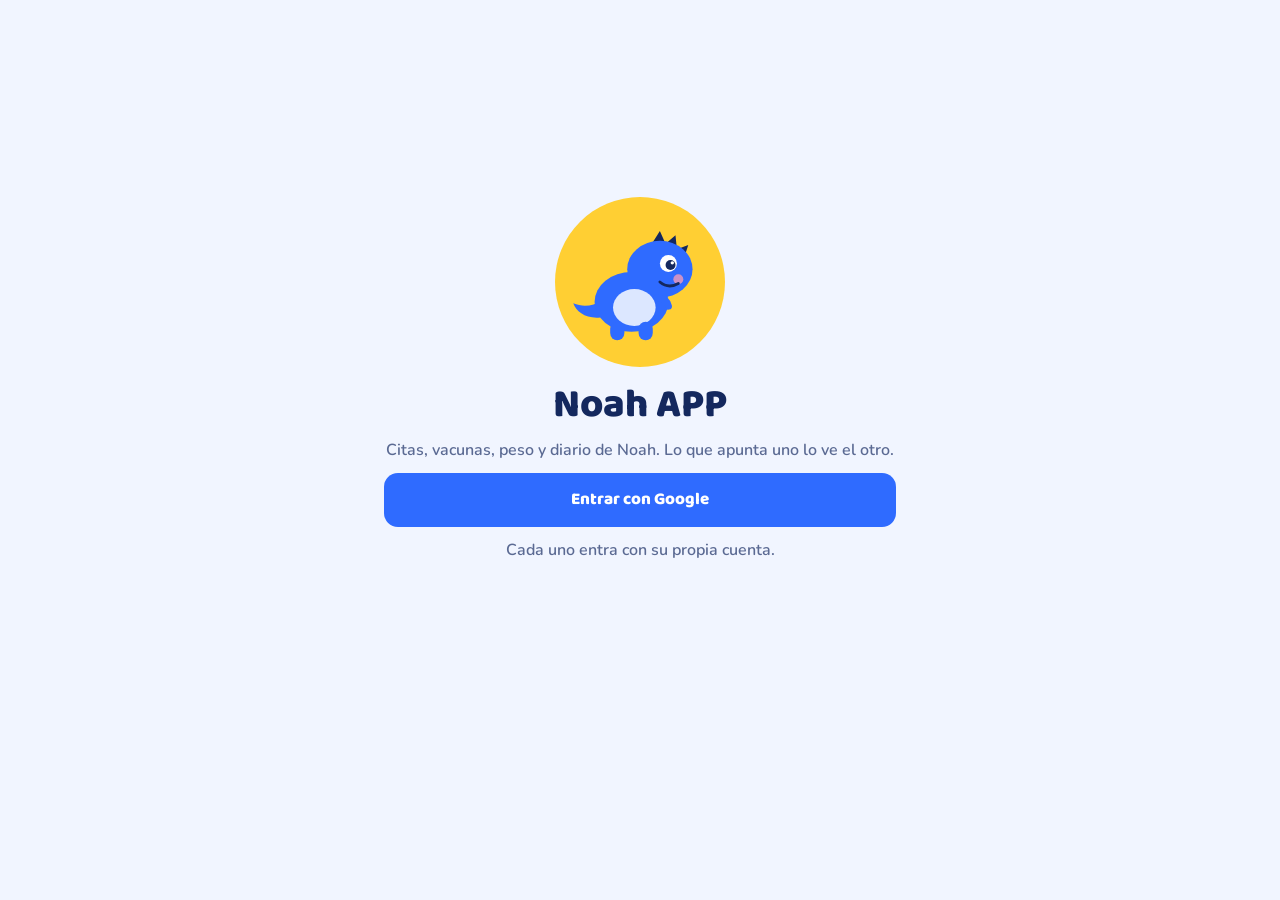
==== index.html @ c12cbd96 "Noah APP 1.0: citas, pediatras, peso con curvas OMS, vacunas y diario compartidos Co-Authored-By: Cl" ====
<!DOCTYPE html>
<html lang="es">
<head>
<meta charset="utf-8">
<meta name="viewport" content="width=device-width, initial-scale=1, maximum-scale=1, viewport-fit=cover">
<title>Noah APP 🦖</title>
<meta name="robots" content="noindex">
<meta name="theme-color" content="#F1F5FF">
<meta name="apple-mobile-web-app-capable" content="yes">
<meta name="mobile-web-app-capable" content="yes">
<meta name="apple-mobile-web-app-status-bar-style" content="default">
<meta name="apple-mobile-web-app-title" content="Noah APP">
<link rel="manifest" href="manifest.webmanifest">
<link rel="apple-touch-icon" href="icons/apple-touch-icon.png">
<link rel="icon" type="image/png" href="icons/icon-192.png">
<link rel="preconnect" href="https://fonts.googleapis.com">
<link href="https://fonts.googleapis.com/css2?family=Baloo+2:wght@600;700;800&family=Nunito:wght@400;600;700;800&display=swap" rel="stylesheet">
<link rel="stylesheet" href="src/style.css?v=1">
</head>
<body>
<div class="app" id="app"><div class="loading"><svg width="44" height="44" viewBox="0 0 48 48"><circle cx="24" cy="24" r="20" fill="none" stroke="#DCE7FF" stroke-width="6"/><path d="M24 4a20 20 0 0 1 20 20" fill="none" stroke="#2F6BFF" stroke-width="6" stroke-linecap="round"/></svg>Cargando…</div></div>
<div id="layer"></div>
<nav class="nav" id="nav" hidden><div class="in">
  <button data-v="home"><svg viewBox="0 0 24 24"><path d="M4 11.5 12 5l8 6.5V19a1 1 0 0 1-1 1h-4v-5h-6v5H5a1 1 0 0 1-1-1z"/></svg>Inicio</button>
  <button data-v="citas"><svg viewBox="0 0 24 24"><rect x="3.5" y="5" width="17" height="15" rx="3"/><path d="M3.5 10h17M8 3v4M16 3v4"/></svg>Citas</button>
  <button data-v="peso"><svg viewBox="0 0 24 24"><path d="M5 20h14l-1.5-11h-11z"/><circle cx="12" cy="6" r="2.5"/><path d="M12 13v3"/></svg>Peso</button>
  <button data-v="vacunas"><svg viewBox="0 0 24 24"><path d="m14 4 6 6M17 7l-9.5 9.5-3 .5.5-3L14.5 4.5M11 8l2 2M8 11l2 2M4 20l3-3"/></svg>Vacunas</button>
  <button data-v="diario"><svg viewBox="0 0 24 24"><path d="M6 3.5h11a1.5 1.5 0 0 1 1.5 1.5v15H7a2 2 0 0 1-2-2V4.5a1 1 0 0 1 1-1z"/><path d="M9 8h6M9 12h6"/></svg>Diario</button>
</div></nav>
<script src="config.js?v=1"></script>
<script src="src/data.js?v=1"></script>
<script src="src/google.js?v=1"></script>
<script src="src/ui.js?v=1"></script>
<script>
/* Actualizaciones: si llega una versión nueva mientras usas la app, aparece un aviso para recargar */
if('serviceWorker' in navigator&&location.protocol==='https:'){
  var hadSW=!!navigator.serviceWorker.controller;
  navigator.serviceWorker.register('sw.js').then(function(r){ r.update(); document.addEventListener('visibilitychange',function(){ if(!document.hidden) r.update(); }); });
  navigator.serviceWorker.addEventListener('controllerchange',function(){
    if(!hadSW||document.getElementById('upd')) return;
    var b=document.createElement('button'); b.id='upd'; b.className='updbar'; b.textContent='Versión nueva lista · Toca para actualizar';
    b.onclick=function(){ location.reload(); }; document.body.appendChild(b);
  });
}
</script>
</body>
</html>
---- src/style.css ----
:root{
  --ink:#14285E; --blue:#2F6BFF; --blue2:#DCE7FF; --sky:#F1F5FF; --sun:#FFCF33; --sun2:#FFF3C4;
  --mut:#5B6A93; --line:#E2E8F6; --ok:#169B66; --bad:#D6455D; --card:#fff;
  --safe-b:env(safe-area-inset-bottom); --safe-t:env(safe-area-inset-top);
  font-family:'Nunito',system-ui,-apple-system,sans-serif; color:var(--ink); -webkit-text-size-adjust:100%;
}
*{box-sizing:border-box;margin:0;padding:0}
html,body{background:var(--sky)}
body{min-height:100vh;font-size:15px;line-height:1.4;-webkit-tap-highlight-color:transparent}
button,input,select,textarea{font:inherit;color:inherit}
button{background:none;border:0;cursor:pointer}
a{color:inherit;text-decoration:none}
h1,h2,h3,.big,.dt b{font-family:'Baloo 2',system-ui,sans-serif;line-height:1.1}
svg{display:block}
.app{max-width:560px;margin:0 auto;padding:calc(var(--safe-t) + 10px) 14px calc(84px + var(--safe-b))}
.loading{min-height:70vh;display:grid;place-items:center;align-content:center;gap:14px;color:var(--mut);font-weight:700}
.loading svg{animation:spin 1s linear infinite}@keyframes spin{to{transform:rotate(360deg)}}

/* portada */
.hero{position:relative;background:var(--blue);color:#fff;border-radius:28px;padding:18px 20px 20px;margin:0 0 14px;overflow:hidden}
.hero::after{content:'';position:absolute;right:-40px;top:-40px;width:150px;height:150px;border-radius:50%;background:var(--sun);opacity:.95}
.hero .dino{position:absolute;right:6px;bottom:-14px;width:120px;z-index:1;filter:drop-shadow(0 4px 0 rgba(20,40,94,.25))}
.hero .dino path[fill="#2F6BFF"],.hero .dino ellipse[fill="#2F6BFF"],.hero .dino rect{fill:#5C8BFF}
.hero .dino path[stroke="#2F6BFF"]{stroke:#5C8BFF}
.hero h1{font-size:44px;font-weight:800;letter-spacing:-.5px;position:relative;z-index:1}
.hero .age{font-size:17px;font-weight:700;opacity:.95;margin-top:2px;max-width:62%}
.hero .tag{position:relative;z-index:1;max-width:60%;margin-top:10px;background:rgba(255,255,255,.18);color:#fff}
.gear{position:absolute;right:12px;top:12px;z-index:2;width:38px;height:38px;border-radius:50%;display:grid;place-items:center;background:rgba(20,40,94,.18)}
.gear svg{width:20px;height:20px;fill:none;stroke:var(--ink);stroke-width:2;stroke-linecap:round}

/* cabecera de sección */
.top{display:flex;align-items:flex-end;justify-content:space-between;gap:10px;margin:6px 2px 12px}
.top h1{font-size:34px;font-weight:800}
.top p{color:var(--mut);font-size:14px;font-weight:600}
.add{width:44px;height:44px;border-radius:16px;background:var(--sun);display:grid;place-items:center;flex:none;box-shadow:0 3px 0 #E2AE00}
.add svg{width:22px;height:22px;stroke:var(--ink);stroke-width:2.6;stroke-linecap:round;fill:none}
.add:active{transform:translateY(2px);box-shadow:0 1px 0 #E2AE00}

/* tarjetas */
.stack{display:grid;gap:10px}
.card{background:var(--card);border-radius:20px;padding:14px 16px;border:1px solid var(--line)}
.card[data-act]{cursor:pointer}
.card.hi{background:var(--sun2);border-color:#F5DE8A}
.card.past{opacity:.75}
.card h3{font-size:19px;margin-bottom:4px}
.lbl{font-size:12.5px;font-weight:800;color:var(--mut);margin-bottom:6px;display:flex;gap:6px;align-items:center;flex-wrap:wrap}
.strong{font-weight:800}
.mut{color:var(--mut)} .sm{font-size:13px}
.pad{padding:6px 4px}
.note{margin-top:6px;background:var(--sky);border-radius:10px;padding:6px 10px;font-size:13.5px;white-space:pre-wrap}
.txt{white-space:pre-wrap}
.big{font-size:36px;font-weight:800;display:flex;align-items:baseline;gap:4px}
.big small{font-size:16px;font-weight:700;color:var(--mut)}
.big.sm{font-size:26px}
.pc{margin-left:8px;font-family:Nunito,system-ui,sans-serif;font-size:13px;font-weight:800;background:var(--blue2);color:var(--blue);border-radius:99px;padding:2px 8px;align-self:center}
.tag{display:inline-block;background:var(--sun2);color:var(--ink);font-size:12.5px;font-weight:800;border-radius:99px;padding:3px 10px}
.tag.sm{font-size:11px;padding:1px 8px;vertical-align:middle;background:#DDF5EA;color:var(--ok)}
.by{margin-left:auto;background:var(--sky);border-radius:99px;padding:1px 8px;font-weight:700}
.row2{display:flex;gap:8px;margin-top:12px;flex-wrap:wrap}
.btn{display:inline-flex;align-items:center;justify-content:center;gap:6px;background:var(--blue);color:#fff;font-weight:800;border-radius:14px;padding:12px 18px;min-height:46px}
.btn svg{width:18px;height:18px;fill:none;stroke:currentColor;stroke-width:2.2;stroke-linecap:round;stroke-linejoin:round}
.btn.sm{padding:8px 12px;min-height:38px;font-size:14px;border-radius:12px}
.btn.ghost{background:var(--blue2);color:var(--blue)}
.btn.danger{color:var(--bad);background:#FCE6EA}
.btn.big{width:100%;font-size:17px;min-height:54px}
.btn:active{filter:brightness(.94)}
.btn:disabled{opacity:.6}
.link{color:var(--blue);font-weight:800;padding:8px 4px;text-align:left}
.empty{text-align:center;padding:26px 16px;background:#fff;border:2px dashed var(--line);border-radius:20px}
.empty p{color:var(--mut);margin-bottom:12px;font-weight:600}
.foot{color:var(--mut);font-size:12.5px;padding:4px 6px 0}
:focus-visible{outline:3px solid var(--sun);outline-offset:2px}

/* segmentos */
.seg{display:flex;background:#fff;border:1px solid var(--line);border-radius:14px;padding:4px;margin:0 0 12px;gap:2px;overflow-x:auto}
.seg button{flex:1;padding:8px 8px;border-radius:10px;font-weight:800;font-size:14px;color:var(--mut);white-space:nowrap}
.seg button.on{background:var(--ink);color:#fff}

/* citas */
.cita{display:flex;gap:12px;align-items:flex-start}
.dt{flex:none;width:54px;height:58px;border-radius:14px;background:var(--sun);display:grid;place-items:center;align-content:center;box-shadow:inset 0 -4px 0 rgba(0,0,0,.07)}
.dt b{font-size:26px;line-height:1}
.dt span{font-size:12px;font-weight:800;text-transform:lowercase}
.past .dt{background:var(--blue2)}

/* peso */
.chart{padding:10px 8px 10px}
.wchart{width:100%;height:auto}
.wchart .gl{stroke:#EEF2FA;stroke-width:1}
.wchart .ax{font-size:9.5px;fill:var(--mut);font-family:Nunito,system-ui,sans-serif;font-weight:700}
.wchart .pl{font-size:8.5px;fill:#8A98C0;font-family:Nunito,system-ui,sans-serif;font-weight:800}
.wchart .b1{fill:#E9F0FF}
.wchart .b2{fill:#D6E3FF}
.wchart .p50{fill:none;stroke:#9DB7FF;stroke-width:1.5;stroke-dasharray:4 3}
.wchart .sl{fill:none;stroke-width:2.2;stroke-linejoin:round}
.wchart .sl.c{stroke:var(--blue)} .wchart .sl.f{stroke:#E8A800}
.wchart .dot{stroke:#fff;stroke-width:2}
.wchart .dot.c{fill:var(--blue)} .wchart .dot.f{fill:var(--sun);stroke:var(--ink);stroke-width:1.5}
.wchart .now{stroke:var(--ink);stroke-width:1;stroke-dasharray:2 3;opacity:.4}
.legend{display:flex;gap:14px;justify-content:center;font-size:12px;font-weight:700;color:var(--mut);margin-top:4px}
.legend i{display:inline-block;width:10px;height:10px;border-radius:50%;margin-right:5px;vertical-align:-1px}
.legend .lf{background:var(--sun);border:1.5px solid var(--ink)} .legend .lc{background:var(--blue)} .legend .lb{background:#D6E3FF;border-radius:3px}
.wrow{display:flex;align-items:center;gap:10px}
.wl{flex:1;min-width:0}
.wl .lbl{margin-bottom:0}
.gain{flex:none;text-align:right;font-weight:800;font-size:16px;display:grid}
.gain small{font-size:11.5px;color:var(--mut);font-weight:700}
.gain.up{color:var(--ok)} .gain.dn{color:var(--bad)}

/* vacunas */
.chips{display:flex;flex-wrap:wrap;gap:5px;margin-top:8px}
.vc{font-size:12.5px;font-weight:800;background:var(--blue2);color:var(--ink);border-radius:8px;padding:3px 8px}
.vc.rec{background:#fff;border:1.5px dashed #A9BEEB}
.vc i{font-style:normal;font-weight:700;font-size:10.5px;color:var(--mut);margin-left:4px}
.vc.got{background:#DDF5EA;color:var(--ok)}
.tl{list-style:none;display:grid;gap:0;position:relative}
.tl li{display:flex;gap:12px;position:relative;cursor:pointer;padding-bottom:10px}
.tl li::before{content:'';position:absolute;left:13px;top:28px;bottom:0;width:3px;background:var(--line);border-radius:2px}
.tl li:last-child::before{display:none}
.tdot{flex:none;width:29px;height:29px;border-radius:50%;background:#fff;border:3px solid var(--line);display:grid;place-items:center;margin-top:12px;z-index:1}
.tdot svg{width:16px;height:16px;fill:none;stroke:#fff;stroke-width:3;stroke-linecap:round;stroke-linejoin:round}
.tl .done .tdot{background:var(--ok);border-color:var(--ok)}
.tl .next .tdot{background:var(--sun);border-color:var(--ink)}
.tbody{flex:1;background:#fff;border:1px solid var(--line);border-radius:18px;padding:12px 14px;min-width:0}
.tl .next .tbody{border:2px solid var(--ink);box-shadow:0 4px 0 var(--sun)}
.tl .later .tbody{background:rgba(255,255,255,.6)}
.trow{display:flex;justify-content:space-between;align-items:baseline;gap:8px}
.trow .strong{font-family:'Baloo 2',system-ui,sans-serif;font-size:19px}
.st{font-size:12.5px;font-weight:800;color:var(--mut);text-align:right}
.done .st{color:var(--ok)}
.citav{display:flex;gap:6px;align-items:center;font-weight:800;font-size:13px;color:var(--blue);margin-top:4px}
.citav svg{width:15px;height:15px;fill:none;stroke:currentColor;stroke-width:2.2;stroke-linecap:round}
.vx{display:flex;gap:10px;align-items:center;padding:4px 0;cursor:pointer}
.ok{flex:none;width:26px;height:26px;border-radius:50%;background:var(--ok);display:grid;place-items:center}
.ok svg{width:15px;height:15px;fill:none;stroke:#fff;stroke-width:3;stroke-linecap:round}
.vlist{list-style:none;display:grid;gap:6px;margin:12px 0}
.vlist b{display:inline-block;min-width:66px}

/* diario */
.dr.t-tratamiento{border-left:5px solid var(--blue)}
.dr.t-pendiente{border-left:5px solid var(--sun)}
.todo{display:flex;gap:10px;align-items:flex-start}
.cb{flex:none;width:28px;height:28px;border-radius:9px;border:2.5px solid var(--ink);display:grid;place-items:center}
.cb svg{width:16px;height:16px;fill:none;stroke:transparent;stroke-width:3;stroke-linecap:round}
.cb.on{background:var(--ok);border-color:var(--ok)} .cb.on svg{stroke:#fff}
.struck{text-decoration:line-through;color:var(--mut)}

/* hojas y formularios */
#layer .scrim{position:fixed;inset:0;background:rgba(20,40,94,.4);z-index:40;opacity:0;transition:opacity .2s}
#layer .sheet{position:fixed;left:0;right:0;bottom:0;max-width:560px;margin:0 auto;background:#fff;border-radius:26px 26px 0 0;z-index:41;max-height:92vh;overflow:auto;padding:20px 18px calc(18px + var(--safe-b));transform:translateY(100%);transition:transform .25s cubic-bezier(.2,.8,.2,1)}
#layer.open .scrim{opacity:1} #layer.open .sheet{transform:none}
@media (prefers-reduced-motion:reduce){#layer .sheet,#layer .scrim{transition:none}}
.x{position:absolute;right:12px;top:10px;width:36px;height:36px;border-radius:50%;background:var(--sky);font-size:24px;line-height:1;color:var(--mut)}
.sheetf h2{font-size:26px;font-weight:800;margin:0 40px 10px 0}
.f{display:grid;gap:4px;margin-bottom:10px;min-width:0}
.f>span{font-size:13px;font-weight:800;color:var(--mut)}
.f input,.f select,.f textarea,.inl input,.sheetf>textarea{width:100%;border:2px solid var(--line);border-radius:12px;padding:10px 12px;background:#fff;font-size:16px;min-height:46px;-webkit-appearance:none;appearance:none}
.f select{background:#fff url("data:image/svg+xml,%3Csvg xmlns='http://www.w3.org/2000/svg' width='12' height='8'%3E%3Cpath d='M1 1l5 5 5-5' stroke='%235B6A93' stroke-width='2' fill='none'/%3E%3C/svg%3E") no-repeat right 12px center;padding-right:32px}
.f input:focus,.f select:focus,.f textarea:focus,.inl input:focus,.sheetf>textarea:focus{border-color:var(--blue);outline:none}
.f input[type=date],.f input[type=time]{min-width:0;display:block}
.two{display:grid;grid-template-columns:1fr 1fr;gap:8px}
.three{display:grid;grid-template-columns:1fr 1fr 1fr;gap:8px}
.checks{display:grid;gap:6px}
.ck{display:flex;gap:8px;align-items:center;font-size:14px;padding:6px 8px;border:1.5px solid var(--line);border-radius:10px}
.ck input{width:20px;height:20px;accent-color:var(--ok);flex:none}
.ck b{min-width:60px}.ck i{color:var(--mut);font-size:12px}
.actions{display:flex;gap:8px;margin-top:6px}
.actions .btn{flex:1}
.actions.col{flex-direction:column}
.meta{font-size:12.5px;color:var(--mut);margin:2px 0 8px}
.box{background:var(--sky);border-radius:16px;padding:12px;margin:12px 0}
.box h3{font-size:18px}
.inl{display:flex;gap:6px;margin:8px 0 6px}
.inl input{flex:1}
.ver{text-align:center;color:var(--mut);font-size:12.5px;margin-top:14px;font-weight:700}

/* bienvenida */
.welcome{min-height:82vh;display:grid;align-content:center;gap:12px;text-align:center;padding:0 10px}
.welcome .dino{width:170px;margin:0 auto 4px;background:var(--sun);border-radius:50%;padding:14px}
.welcome h1{font-size:40px;font-weight:800}
.welcome p{font-size:16px;color:var(--mut);font-weight:600}

/* barra inferior */
.nav{position:fixed;left:0;right:0;bottom:0;z-index:20;background:rgba(255,255,255,.96);backdrop-filter:blur(10px);-webkit-backdrop-filter:blur(10px);border-top:1px solid var(--line);padding-bottom:var(--safe-b)}
.nav .in{max-width:560px;margin:0 auto;display:grid;grid-template-columns:repeat(5,1fr)}
.nav button{display:grid;justify-items:center;gap:2px;padding:8px 0 6px;font-size:11px;font-weight:800;color:var(--mut)}
.nav svg{width:42px;height:28px;padding:3px 10px;border-radius:99px;fill:none;stroke:currentColor;stroke-width:2;stroke-linecap:round;stroke-linejoin:round}
.nav button.on{color:var(--ink)}
.nav button.on svg{background:var(--sun)}

.sync{display:block;width:100%;background:var(--sun2);border:1px solid #F5DE8A;border-radius:12px;padding:8px;font-weight:800;font-size:13px;margin-bottom:10px}
.toast{position:fixed;left:50%;bottom:calc(88px + var(--safe-b));transform:translateX(-50%);background:var(--ink);color:#fff;font-weight:700;padding:10px 16px;border-radius:14px;z-index:60;max-width:90vw;text-align:center;transition:opacity .3s}
.toast.out{opacity:0}
.updbar{position:fixed;left:12px;right:12px;top:calc(var(--safe-t) + 8px);z-index:70;background:var(--sun);color:var(--ink);font-weight:800;padding:12px;border-radius:14px;box-shadow:0 4px 0 #E2AE00}
.sync[hidden]{display:none}
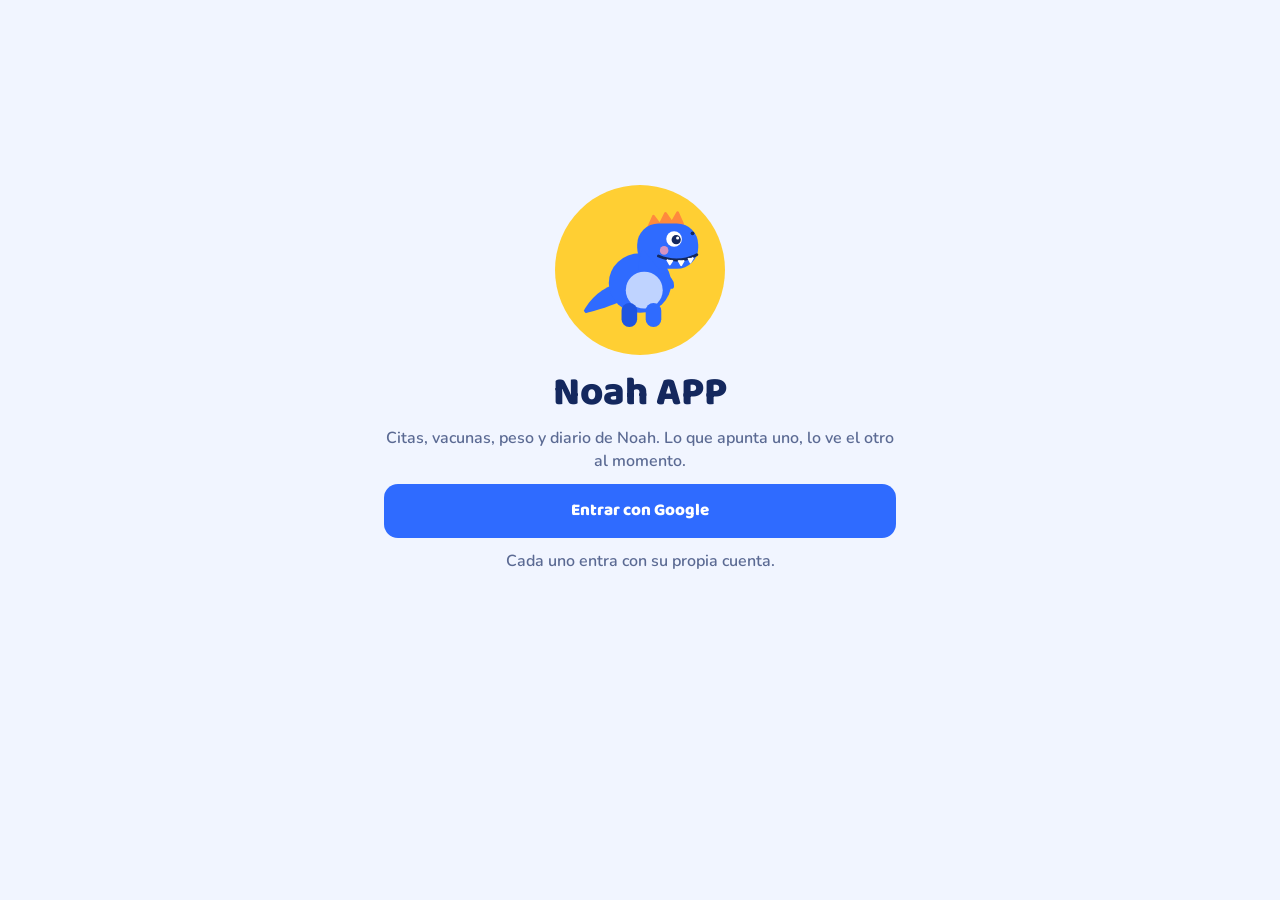
==== commit c9490e7c: "Noah APP 1.3: dinosaurio nuevo y toque andaluz en los textos Co-Authored-By: Claude Opus 5.5 <norepl" ====
--- a/index.html
+++ b/index.html
@@ -18,7 +18,7 @@
 <link rel="stylesheet" href="src/style.css?v=1">
 </head>
 <body>
-<div class="app" id="app"><div class="loading"><svg width="44" height="44" viewBox="0 0 48 48"><circle cx="24" cy="24" r="20" fill="none" stroke="#DCE7FF" stroke-width="6"/><path d="M24 4a20 20 0 0 1 20 20" fill="none" stroke="#2F6BFF" stroke-width="6" stroke-linecap="round"/></svg>Cargando…</div></div>
+<div class="app" id="app"><div class="loading"><svg width="44" height="44" viewBox="0 0 48 48"><circle cx="24" cy="24" r="20" fill="none" stroke="#DCE7FF" stroke-width="6"/><path d="M24 4a20 20 0 0 1 20 20" fill="none" stroke="#2F6BFF" stroke-width="6" stroke-linecap="round"/></svg>Un momentito…</div></div>
 <div id="layer"></div>
 <nav class="nav" id="nav" hidden><div class="in">
   <button data-v="home"><svg viewBox="0 0 24 24"><path d="M4 11.5 12 5l8 6.5V19a1 1 0 0 1-1 1h-4v-5h-6v5H5a1 1 0 0 1-1-1z"/></svg>Inicio</button>
--- a/src/style.css
+++ b/src/style.css
@@ -17,20 +17,66 @@
 .loading svg{animation:spin 1s linear infinite}@keyframes spin{to{transform:rotate(360deg)}}
 
 /* portada */
-.hero{position:relative;background:var(--blue);color:#fff;border-radius:28px;padding:18px 20px 20px;margin:0 0 14px;overflow:hidden}
-.hero::after{content:'';position:absolute;right:-40px;top:-40px;width:150px;height:150px;border-radius:50%;background:var(--sun);opacity:.95}
-.hero .dino{position:absolute;right:6px;bottom:-14px;width:120px;z-index:1;filter:drop-shadow(0 4px 0 rgba(20,40,94,.25))}
-.hero .dino path[fill="#2F6BFF"],.hero .dino ellipse[fill="#2F6BFF"],.hero .dino rect{fill:#5C8BFF}
-.hero .dino path[stroke="#2F6BFF"]{stroke:#5C8BFF}
-.hero h1{font-size:44px;font-weight:800;letter-spacing:-.5px;position:relative;z-index:1}
-.hero .age{font-size:17px;font-weight:700;opacity:.95;margin-top:2px;max-width:62%}
-.hero .tag{position:relative;z-index:1;max-width:60%;margin-top:10px;background:rgba(255,255,255,.18);color:#fff}
-.gear{position:absolute;right:12px;top:12px;z-index:2;width:38px;height:38px;border-radius:50%;display:grid;place-items:center;background:rgba(20,40,94,.18)}
-.gear svg{width:20px;height:20px;fill:none;stroke:var(--ink);stroke-width:2;stroke-linecap:round}
+.home{display:grid;gap:10px}
+.hero{position:relative;display:flex;align-items:center;gap:12px;background:var(--blue);color:#fff;border-radius:24px;padding:10px 12px 10px 10px;overflow:hidden}
+.hd{flex:none;width:68px;height:68px;border-radius:50%;background:var(--sun);display:grid;place-items:center;overflow:hidden}
+.hd .dino{width:74px;margin:8px 0 0 4px}
+.hn{flex:1;min-width:0}
+.hero h1{font-size:32px;font-weight:800;letter-spacing:-.3px}
+.hero .hn p{font-size:15.5px;font-weight:700;opacity:.95}
+.gear{flex:none;width:40px;height:40px;border-radius:50%;display:grid;place-items:center;background:rgba(255,255,255,.18)}
+.gear svg{width:21px;height:21px;fill:none;stroke:#fff;stroke-width:2;stroke-linecap:round}
+.nx{padding:12px 12px 12px 12px}
+.nxm{display:flex;align-items:center;gap:12px}
+.after{display:flex;gap:6px 14px;flex-wrap:wrap;border-top:1px solid var(--line);margin-top:10px;padding-top:8px;font-size:13px;color:var(--mut);font-weight:600}
+.after b{color:var(--ink);font-weight:800}
+.after .more{margin-left:auto;font-weight:800;color:var(--blue)}
+.ib{flex:none;width:44px;height:44px;border-radius:14px;background:var(--blue);display:grid;place-items:center}
+.ib svg{width:22px;height:22px;fill:none;stroke:#fff;stroke-width:2.2;stroke-linecap:round}
+.tiles{display:grid;grid-template-columns:1fr 1fr;gap:10px}
+.tile{background:#fff;border:1px solid var(--line);border-radius:20px;padding:11px 13px;min-height:104px;cursor:pointer;min-width:0}
+.tile .lbl{margin-bottom:2px}
+.tile .big{font-size:27px}
+.tile .big small{font-size:14px;margin-left:3px}
+.tile .pc{margin:2px 0 3px}
+.one{white-space:nowrap;overflow:hidden;text-overflow:ellipsis}
+.quick{display:grid;grid-template-columns:repeat(3,1fr);gap:8px}
+.quick button{display:flex;align-items:center;justify-content:center;gap:4px;background:var(--sun);border-radius:14px;min-height:46px;font-weight:800;box-shadow:0 3px 0 #E2AE00}
+.quick button:active{transform:translateY(2px);box-shadow:0 1px 0 #E2AE00}
+.quick svg{width:18px;height:18px;fill:none;stroke:var(--ink);stroke-width:2.6;stroke-linecap:round}
+
+/* listas compactas */
+.list{background:#fff;border:1px solid var(--line);border-radius:20px;overflow:hidden}
+.lrow{display:flex;align-items:center;gap:12px;padding:10px 14px;cursor:pointer}
+.lrow+.lrow,.vnext+.lrow,.lrow+.vnext{border-top:1px solid var(--line)}
+.lrow.past{opacity:.7}
+.lm{flex:1;min-width:0}
+.lm p{white-space:nowrap;overflow:hidden;text-overflow:ellipsis}
+.lm .lbl{margin-bottom:0}
+.lrow .dt,.nx .dt{width:46px;height:50px;border-radius:12px}
+.lrow .dt b,.nx .dt b{font-size:22px}
+.lrow.past .dt{background:var(--blue2)}
+.wd{flex:none;width:64px;display:grid}
+.wd b{font-size:14px;font-weight:800}
+.wd span{font-size:11.5px;color:var(--mut);font-weight:700;white-space:nowrap;overflow:hidden;text-overflow:ellipsis}
+.kg{font-family:'Baloo 2',system-ui,sans-serif;font-size:22px;font-weight:800;line-height:1.1}
+.kg small{font-size:13px;color:var(--mut);font-family:Nunito,system-ui,sans-serif}
+.vd{flex:none;width:26px;height:26px;border-radius:50%;border:3px solid var(--line);display:grid;place-items:center;background:#fff}
+.vd svg{width:14px;height:14px;fill:none;stroke:#fff;stroke-width:3.2;stroke-linecap:round;stroke-linejoin:round}
+.vd.done{background:var(--ok);border-color:var(--ok)}
+.vd.next{background:var(--sun);border-color:var(--ink)}
+.vnext{background:#FFF8DB;padding:12px 14px;cursor:pointer;border-left:5px solid var(--sun)}
+.vh{display:flex;align-items:center;gap:10px}
+.vh .strong{font-family:'Baloo 2',system-ui,sans-serif;font-size:19px}
+.vnext>.mut{margin:2px 0 0 36px}
+.vnext .citav,.vnext .chips{margin-left:36px}
+.st.ok{color:var(--ok)}
+.pcbig{font-family:'Baloo 2',system-ui,sans-serif;font-size:30px;font-weight:800;color:var(--blue);margin-bottom:4px}
+.sheetf>p{margin-bottom:10px}
 
 /* cabecera de sección */
-.top{display:flex;align-items:flex-end;justify-content:space-between;gap:10px;margin:6px 2px 12px}
-.top h1{font-size:34px;font-weight:800}
+.top{display:flex;align-items:center;justify-content:space-between;gap:10px;margin:4px 2px 10px}
+.top h1{font-size:30px;font-weight:800}
 .top p{color:var(--mut);font-size:14px;font-weight:600}
 .add{width:44px;height:44px;border-radius:16px;background:var(--sun);display:grid;place-items:center;flex:none;box-shadow:0 3px 0 #E2AE00}
 .add svg{width:22px;height:22px;stroke:var(--ink);stroke-width:2.6;stroke-linecap:round;fill:none}
@@ -52,7 +98,8 @@
 .big{font-size:36px;font-weight:800;display:flex;align-items:baseline;gap:4px}
 .big small{font-size:16px;font-weight:700;color:var(--mut)}
 .big.sm{font-size:26px}
-.pc{margin-left:8px;font-family:Nunito,system-ui,sans-serif;font-size:13px;font-weight:800;background:var(--blue2);color:var(--blue);border-radius:99px;padding:2px 8px;align-self:center}
+.pc{display:inline-flex;align-items:center;gap:5px;font-family:Nunito,system-ui,sans-serif;font-size:12.5px;font-weight:800;background:var(--blue2);color:var(--blue);border-radius:99px;padding:3px 4px 3px 9px}
+.pc i{font-style:normal;width:17px;height:17px;border-radius:50%;background:var(--blue);color:#fff;display:grid;place-items:center;font-size:11px}
 .tag{display:inline-block;background:var(--sun2);color:var(--ink);font-size:12.5px;font-weight:800;border-radius:99px;padding:3px 10px}
 .tag.sm{font-size:11px;padding:1px 8px;vertical-align:middle;background:#DDF5EA;color:var(--ok)}
 .by{margin-left:auto;background:var(--sky);border-radius:99px;padding:1px 8px;font-weight:700}
@@ -72,7 +119,7 @@
 :focus-visible{outline:3px solid var(--sun);outline-offset:2px}
 
 /* segmentos */
-.seg{display:flex;background:#fff;border:1px solid var(--line);border-radius:14px;padding:4px;margin:0 0 12px;gap:2px;overflow-x:auto}
+.seg{display:flex;background:#fff;border:1px solid var(--line);border-radius:14px;padding:4px;margin:0 0 10px;gap:2px;overflow-x:auto}
 .seg button{flex:1;padding:8px 8px;border-radius:10px;font-weight:800;font-size:14px;color:var(--mut);white-space:nowrap}
 .seg button.on{background:var(--ink);color:#fff}
 
@@ -84,7 +131,7 @@
 .past .dt{background:var(--blue2)}
 
 /* peso */
-.chart{padding:10px 8px 10px}
+.chart{padding:8px 6px 8px;margin-bottom:10px}
 .wchart{width:100%;height:auto}
 .wchart .gl{stroke:#EEF2FA;stroke-width:1}
 .wchart .ax{font-size:9.5px;fill:var(--mut);font-family:Nunito,system-ui,sans-serif;font-weight:700}
@@ -97,13 +144,15 @@
 .wchart .dot{stroke:#fff;stroke-width:2}
 .wchart .dot.c{fill:var(--blue)} .wchart .dot.f{fill:var(--sun);stroke:var(--ink);stroke-width:1.5}
 .wchart .now{stroke:var(--ink);stroke-width:1;stroke-dasharray:2 3;opacity:.4}
-.legend{display:flex;gap:14px;justify-content:center;font-size:12px;font-weight:700;color:var(--mut);margin-top:4px}
+.legend button{font-size:12px;font-weight:700;color:var(--blue)}
+.legend button b{display:inline-grid;place-items:center;width:15px;height:15px;border-radius:50%;background:var(--blue);color:#fff;font-size:10px;margin-left:2px}
+.legend{display:flex;align-items:center;gap:14px;justify-content:center;font-size:12px;font-weight:700;color:var(--mut);margin-top:4px}
 .legend i{display:inline-block;width:10px;height:10px;border-radius:50%;margin-right:5px;vertical-align:-1px}
 .legend .lf{background:var(--sun);border:1.5px solid var(--ink)} .legend .lc{background:var(--blue)} .legend .lb{background:#D6E3FF;border-radius:3px}
 .wrow{display:flex;align-items:center;gap:10px}
 .wl{flex:1;min-width:0}
 .wl .lbl{margin-bottom:0}
-.gain{flex:none;text-align:right;font-weight:800;font-size:16px;display:grid}
+.gain{flex:none;text-align:right;font-weight:800;font-size:15px;display:grid}
 .gain small{font-size:11.5px;color:var(--mut);font-weight:700}
 .gain.up{color:var(--ok)} .gain.dn{color:var(--bad)}
 
@@ -176,7 +225,7 @@
 
 /* bienvenida */
 .welcome{min-height:82vh;display:grid;align-content:center;gap:12px;text-align:center;padding:0 10px}
-.welcome .dino{width:170px;margin:0 auto 4px;background:var(--sun);border-radius:50%;padding:14px}
+.welcome .dino{width:170px;margin:0 auto 4px;background:var(--sun);border-radius:50%;padding:10px 14px 18px}
 .welcome h1{font-size:40px;font-weight:800}
 .welcome p{font-size:16px;color:var(--mut);font-weight:600}
 
@@ -193,3 +242,27 @@
 .toast.out{opacity:0}
 .updbar{position:fixed;left:12px;right:12px;top:calc(var(--safe-t) + 8px);z-index:70;background:var(--sun);color:var(--ink);font-weight:800;padding:12px;border-radius:14px;box-shadow:0 4px 0 #E2AE00}
 .sync[hidden]{display:none}
+/* cómo va */
+.stat{border-width:2px;margin-bottom:10px}
+.stat.s-ok{border-color:#9FE0C2;background:linear-gradient(#F0FBF5,#fff 60%)}
+.stat.s-watch,.stat.s-info{border-color:#F5D27A;background:linear-gradient(#FFF8E1,#fff 60%)}
+.sth{display:flex;gap:12px;align-items:center}
+.sth h3{font-size:21px;margin:0}
+.sth .lbl{margin:0}
+.sti{flex:none;width:38px;height:38px;border-radius:50%;display:grid;place-items:center;background:var(--ok);color:#fff;font-size:20px}
+.s-watch .sti,.s-info .sti{background:#E8A800}
+.sti svg{width:20px;height:20px;fill:none;stroke:#fff;stroke-width:3;stroke-linecap:round;stroke-linejoin:round}
+.mini{display:grid;grid-template-columns:repeat(3,1fr);gap:6px;margin:12px 0 8px}
+.mini div{background:#fff;border:1px solid var(--line);border-radius:12px;padding:7px 8px;display:grid}
+.mini b{font-family:'Baloo 2',system-ui,sans-serif;font-size:21px;line-height:1.1}
+.mini span{font-size:11.5px;color:var(--mut);font-weight:700}
+.why{list-style:none;display:grid;gap:5px;margin:4px 0 8px;font-size:14px}
+.why li{position:relative;padding-left:14px}
+.why li::before{content:'';position:absolute;left:2px;top:8px;width:5px;height:5px;border-radius:50%;background:var(--blue)}
+.proj{background:var(--sun2);border-radius:12px;padding:8px 10px;font-size:14px;margin-bottom:8px}
+.stat .link{padding:0;font-size:13px}
+.wchart .proj{fill:none;stroke:#E8A800;stroke-width:1.6;stroke-dasharray:3 4;opacity:.8}
+.wchart .lab{fill:var(--ink)} .wchart .labt{fill:#fff;font-size:10px;font-weight:800;font-family:Nunito,system-ui,sans-serif}
+.legend .lp{border-radius:0;height:0;border-top:2px dashed #E8A800;width:14px;vertical-align:3px}
+.stl{font-weight:800;margin-top:2px}.stl.s-ok{color:var(--ok)}.stl.s-watch,.stl.s-info{color:#B07D00}
+.hero .hn .hi{font-size:13px;font-weight:700;opacity:.85;margin-bottom:-2px}
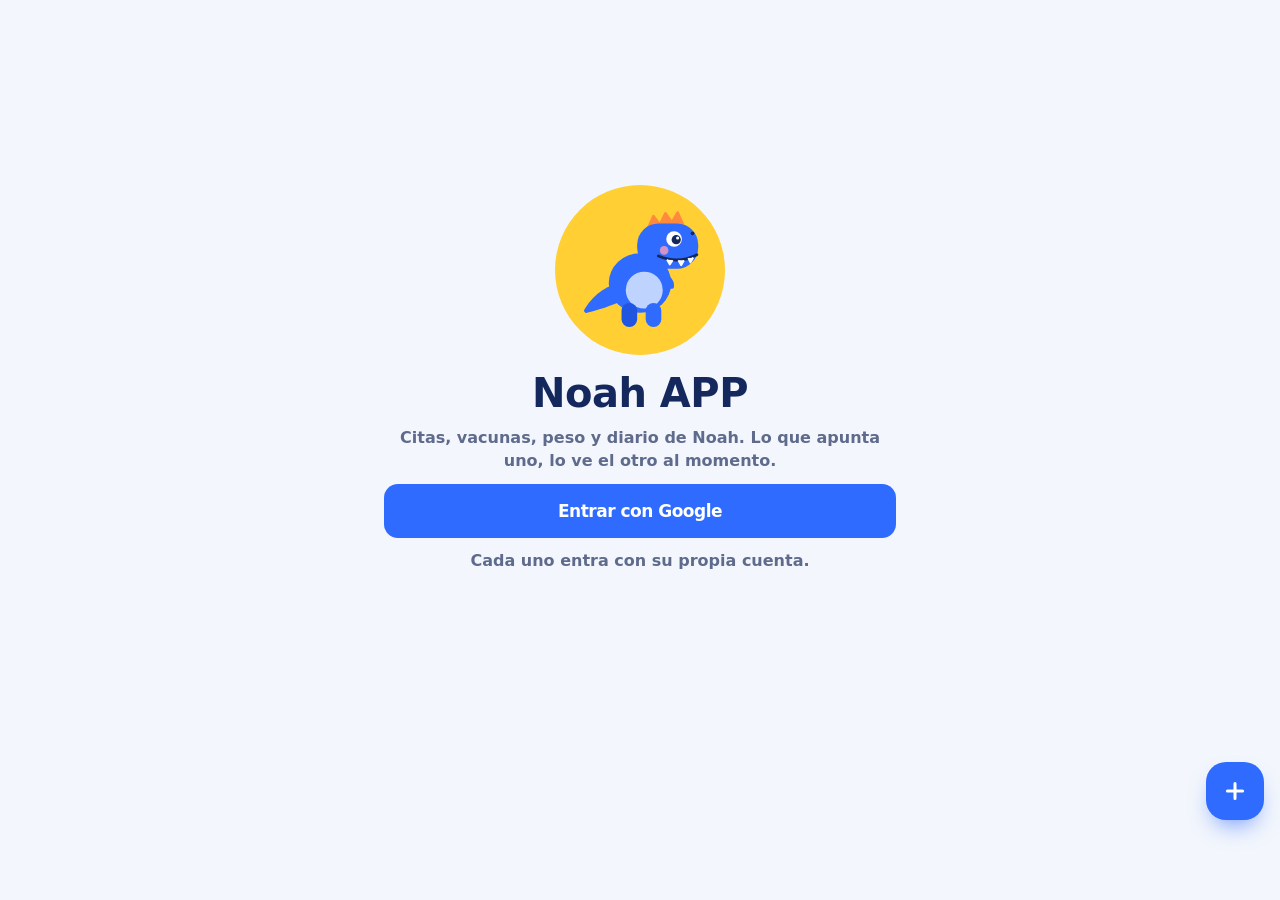
==== commit 3d5dab64: "Noah APP 2.0: foto de Noah en portada (guardada en Drive), «Lo próximo», mini gráfica de peso, cuent" ====
--- a/index.html
+++ b/index.html
@@ -14,12 +14,13 @@
 <link rel="apple-touch-icon" href="icons/apple-touch-icon.png">
 <link rel="icon" type="image/png" href="icons/icon-192.png">
 <link rel="preconnect" href="https://fonts.googleapis.com">
-<link href="https://fonts.googleapis.com/css2?family=Baloo+2:wght@600;700;800&family=Nunito:wght@400;600;700;800&display=swap" rel="stylesheet">
-<link rel="stylesheet" href="src/style.css?v=1">
+
+<link rel="stylesheet" href="src/style.css?v=2">
 </head>
 <body>
 <div class="app" id="app"><div class="loading"><svg width="44" height="44" viewBox="0 0 48 48"><circle cx="24" cy="24" r="20" fill="none" stroke="#DCE7FF" stroke-width="6"/><path d="M24 4a20 20 0 0 1 20 20" fill="none" stroke="#2F6BFF" stroke-width="6" stroke-linecap="round"/></svg>Un momentito…</div></div>
 <div id="layer"></div>
+<button id="fab" class="fab" data-act="fab" aria-label="Apuntar algo" hidden><svg viewBox="0 0 24 24"><path d="M12 5v14M5 12h14"/></svg></button>
 <nav class="nav" id="nav" hidden><div class="in">
   <button data-v="home"><svg viewBox="0 0 24 24"><path d="M4 11.5 12 5l8 6.5V19a1 1 0 0 1-1 1h-4v-5h-6v5H5a1 1 0 0 1-1-1z"/></svg>Inicio</button>
   <button data-v="citas"><svg viewBox="0 0 24 24"><rect x="3.5" y="5" width="17" height="15" rx="3"/><path d="M3.5 10h17M8 3v4M16 3v4"/></svg>Citas</button>
@@ -29,8 +30,8 @@
 </div></nav>
 <script src="config.js?v=1"></script>
 <script src="src/data.js?v=1"></script>
-<script src="src/google.js?v=1"></script>
-<script src="src/ui.js?v=1"></script>
+<script src="src/google.js?v=2"></script>
+<script src="src/ui.js?v=2"></script>
 <script>
 /* Actualizaciones: si llega una versión nueva mientras usas la app, aparece un aviso para recargar */
 if('serviceWorker' in navigator&&location.protocol==='https:'){
--- a/src/style.css
+++ b/src/style.css
@@ -266,3 +266,53 @@
 .legend .lp{border-radius:0;height:0;border-top:2px dashed #E8A800;width:14px;vertical-align:3px}
 .stl{font-weight:800;margin-top:2px}.stl.s-ok{color:var(--ok)}.stl.s-watch,.stl.s-info{color:#B07D00}
 .hero .hn .hi{font-size:13px;font-weight:700;opacity:.85;margin-bottom:-2px}
+/* que un texto largo nunca ensanche la pantalla */
+.home,.stack{grid-template-columns:minmax(0,1fr)}
+.tiles{grid-template-columns:repeat(2,minmax(0,1fr))}
+.card,.tile,.list,.lrow{min-width:0}
+html,body{overflow-x:hidden}
+
+/* ===== 2.0 · acabado fino: tipografía del iPhone, foto de Noah, bloque «Lo próximo», botón + ===== */
+:root{font-family:-apple-system,BlinkMacSystemFont,'SF Pro Text',Inter,system-ui,sans-serif;--sky:#F3F6FC;--line:#E4E9F3;--mut:#5E6B8C;--ink:#14285E}
+body{-webkit-font-smoothing:antialiased}
+h1,h2,h3,.big,.dt b,.kg,.trow .strong,.vh .strong,.pcbig,.mini b,.count b{font-family:-apple-system,BlinkMacSystemFont,'SF Pro Display',Inter,system-ui,sans-serif!important;letter-spacing:-.5px}
+.card,.tile,.list,.tbody{border:1px solid var(--line);box-shadow:0 1px 2px rgba(20,40,94,.04),0 6px 18px -14px rgba(20,40,94,.25)}
+.top h1{font-size:30px;font-weight:800}
+.app{padding-bottom:calc(100px + var(--safe-b))}
+
+.hero2{position:relative;height:230px;border-radius:26px;overflow:hidden;background:linear-gradient(135deg,#2F6BFF,#1E4FD8) center/cover no-repeat;background-position:center 35%;color:#fff;box-shadow:0 14px 30px -18px rgba(20,40,94,.7)}
+.hero2.has::after{content:'';position:absolute;inset:0;background:linear-gradient(180deg,rgba(10,20,50,0) 35%,rgba(10,20,50,.72) 100%)}
+.hcap{position:absolute;left:18px;right:18px;bottom:16px;z-index:1}
+.hcap .hi{font-size:13px;font-weight:600;opacity:.9}
+.hcap h1{font-size:38px;font-weight:800;line-height:1.02;letter-spacing:-1.2px}
+.hcap .age{font-size:16px;font-weight:600;opacity:.95;margin-top:2px}
+.hero2 .gear{position:absolute;right:12px;top:12px;z-index:2;background:rgba(255,255,255,.22);-webkit-backdrop-filter:blur(8px);backdrop-filter:blur(8px)}
+.hph{position:absolute;right:14px;top:48px;display:grid;justify-items:center;gap:6px;z-index:1}
+.hph .dino{width:96px;height:96px;background:var(--sun);border-radius:50%;padding:6px 8px 12px}
+.addph{background:#fff;color:var(--ink);font-weight:700;font-size:12.5px;padding:6px 10px;border-radius:99px}
+
+.nextc{background:#fff;border:1px solid var(--line);border-radius:22px;padding:14px;box-shadow:0 1px 2px rgba(20,40,94,.04),0 6px 18px -14px rgba(20,40,94,.25);cursor:pointer}
+.nxh{display:flex;align-items:center;justify-content:space-between;margin-bottom:10px}
+.nxh .lbl{margin:0}
+.cd{font-size:12.5px;font-weight:800;padding:4px 10px;border-radius:99px;background:var(--blue2);color:var(--blue)}
+.cd.hot{background:var(--sun);color:var(--ink)}
+.nextc .dt{width:56px;height:60px;border-radius:16px}
+.nextc .dt b{font-size:26px}
+.ttl{font-size:19px;font-weight:800;letter-spacing:-.4px;white-space:nowrap;overflow:hidden;text-overflow:ellipsis}
+
+.tile .big{font-size:30px;font-weight:800}
+.tile .big small{font-size:14px;font-weight:600;color:var(--mut);margin-left:3px}
+.spark{display:block;width:100%;height:30px;margin:2px 0 6px}
+.spark .sl{fill:none;stroke:var(--blue);stroke-width:2.2;stroke-linejoin:round;stroke-linecap:round}
+.spark .sa{fill:var(--blue2);opacity:.7}
+.spark .sd{fill:#fff;stroke:var(--blue);stroke-width:2}
+.trow2{display:flex;flex-wrap:wrap;align-items:center;gap:6px}
+.trow2 .stl{margin:0;font-size:12.5px}
+
+.fab{position:fixed;right:16px;bottom:calc(80px + var(--safe-b));z-index:21;width:58px;height:58px;border-radius:20px;background:var(--blue);display:grid;place-items:center;box-shadow:0 12px 24px -10px rgba(47,107,255,.8)}
+.fab svg{width:26px;height:26px;stroke:#fff;stroke-width:2.8;stroke-linecap:round;fill:none}
+.fab:active{transform:scale(.94)}
+.fabg{display:grid;grid-template-columns:1fr 1fr;gap:8px;margin-top:6px}
+.fabg button{display:flex;align-items:center;gap:10px;padding:14px 12px;border-radius:16px;background:var(--sky);font-weight:700;font-size:15px;text-align:left}
+.fabg i{font-style:normal;font-size:22px}
+.nav{border-top:1px solid var(--line)}
